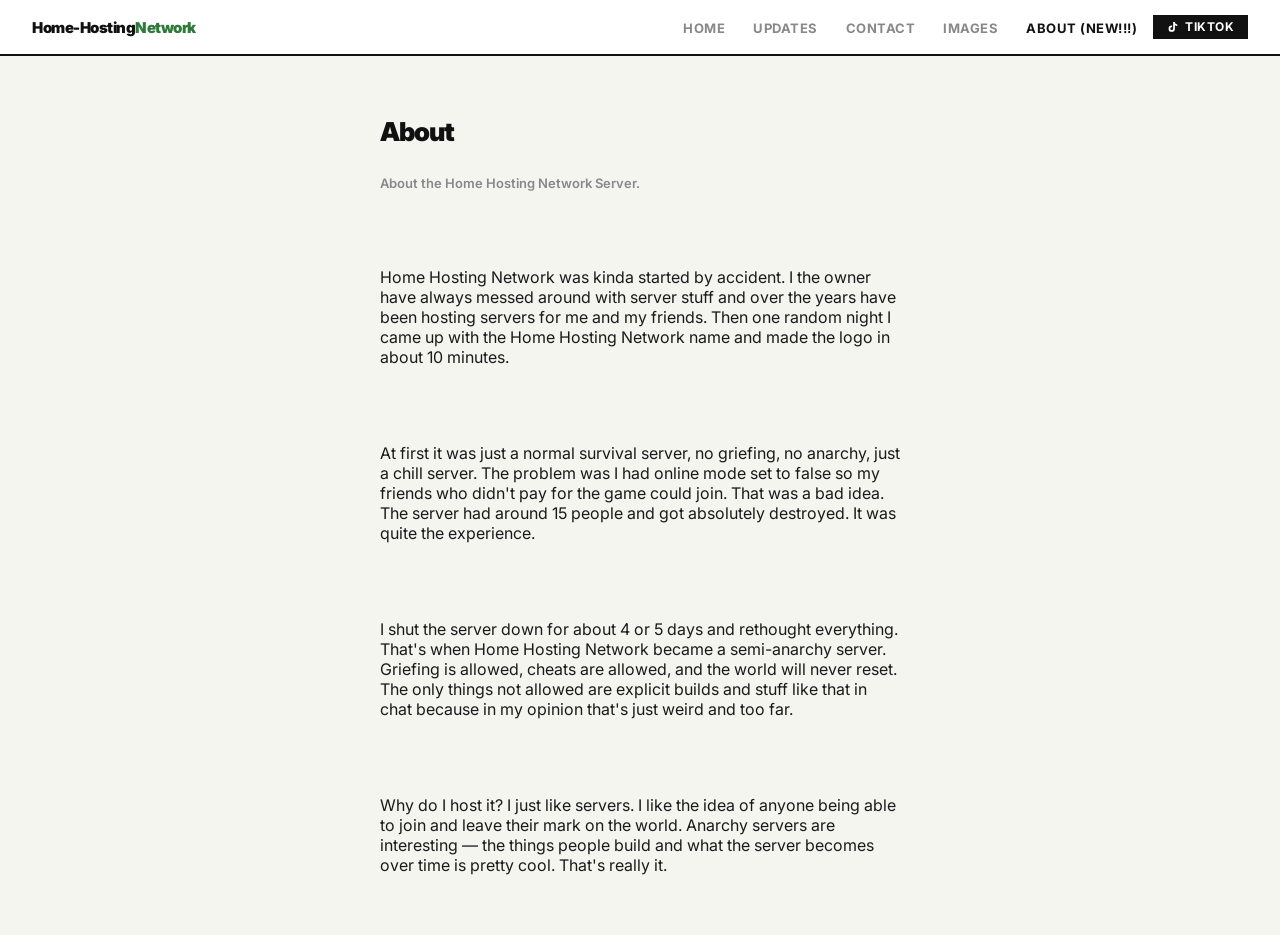
==== about.html @ 1521ee41 "Add files via upload" ====
<!DOCTYPE html>
<html lang="en">
<head>
<meta charset="UTF-8"/>
<meta name="viewport" content="width=device-width, initial-scale=1.0"/>
<title>About — Home-Hosting-Network</title>
<link href="https://fonts.googleapis.com/css2?family=Inter:wght@400;600;700;900&display=swap" rel="stylesheet">
<link rel="stylesheet" href="style.css">
<link rel="icon" type="image/png" href="Home.png">
</head>
<body>
<nav>
<a class="nav-logo" href="index.html">Home-Hosting<span>Network</span></a>
<ul class="nav-links">
<li><a href="index.html">Home</a></li>
<li><a href="updates.html">Updates</a></li>
<li><a href="contact.html">Contact</a></li>
<li><a href="images.html">Images</a></li>
<li><a href="about.html" class="active">About (NEW!!!)</a></li>
<li><a href="https://www.tiktok.com/@homehosting5" target="_blank" class="tiktok-link"><svg width="12" height="12" viewBox="0 0 24 24" fill="currentColor" style="flex-shrink:0"><path d="M19.59 6.69a4.83 4.83 0 0 1-3.77-4.25V2h-3.45v13.67a2.89 2.89 0 0 1-2.88 2.5 2.89 2.89 0 0 1-2.89-2.89 2.89 2.89 0 0 1 2.89-2.89c.28 0 .54.04.79.1V9.01a6.33 6.33 0 0 0-.79-.05 6.34 6.34 0 0 0-6.34 6.34 6.34 6.34 0 0 0 6.34 6.34 6.34 6.34 0 0 0 6.33-6.34V8.69a8.2 8.2 0 0 0 4.79 1.52V6.75a4.85 4.85 0 0 1-1.02-.06z"/></svg> TikTok</a></li>
</ul>
</nav>
<div class="page">
<h2>About</h2>
<p class="muted">About the Home Hosting Network Server.</p>
<br>
<p>Home Hosting Network was kinda started by accident. I the owner have always messed around with server stuff and over the years have been hosting servers for me and my friends. Then one random night I came up with the Home Hosting Network name and made the logo in about 10 minutes.</p>
<br>
<p>At first it was just a normal survival server, no griefing, no anarchy, just a chill server. The problem was I had online mode set to false so my friends who didn't pay for the game could join. That was a bad idea. The server had around 15 people and got absolutely destroyed. It was quite the experience.</p>
<br>
<p>I shut the server down for about 4 or 5 days and rethought everything. That's when Home Hosting Network became a semi-anarchy server. Griefing is allowed, cheats are allowed, and the world will never reset. The only things not allowed are explicit builds and stuff like that in chat because in my opinion that's just weird and too far.</p>
<br>
<p>Why do I host it? I just like servers. I like the idea of anyone being able to join and leave their mark on the world. Anarchy servers are interesting — the things people build and what the server becomes over time is pretty cool. That's really it.</p>
</div>
</body>
</html>
---- style.css ----
* { box-sizing: border-box; margin: 0; padding: 0; }

body {
  background: #f5f5f0;
  color: #1a1a1a;
  font-family: 'Inter', sans-serif;
  min-height: 100vh;
}

nav {
  background: #fff;
  border-bottom: 2px solid #111;
  display: flex;
  align-items: center;
  justify-content: space-between;
  padding: 0 32px;
  height: 56px;
}
.nav-logo {
  font-size: 15px;
  font-weight: 900;
  letter-spacing: -0.5px;
  color: #111;
  text-decoration: none;
}
.nav-logo span { color: #2d7a3a; }
.nav-links {
  display: flex;
  gap: 4px;
  list-style: none;
  align-items: center;
}
.nav-links a {
  text-decoration: none;
  font-size: 13px;
  font-weight: 700;
  color: #888;
  padding: 6px 12px;
  text-transform: uppercase;
  letter-spacing: 0.5px;
  transition: color .15s;
}
.nav-links a:hover, .nav-links a.active { color: #111; }
.nav-links .tiktok-link {
  display: flex;
  align-items: center;
  gap: 6px;
  background: #111;
  color: #fff !important;
  padding: 6px 14px;
  font-size: 12px;
  line-height: 1;
}
.nav-links .tiktok-link:hover { background: #333; }

.page {
  padding: 60px 20px;
  max-width: 560px;
  margin: 0 auto;
  display: flex;
  flex-direction: column;
  gap: 28px;
}

h1 {
  font-size: clamp(28px, 5vw, 52px);
  font-weight: 900;
  letter-spacing: -2px;
  line-height: 1.1;
  color: #111;
}
h1 span { color: #2d7a3a; }

h2 {
  font-size: 26px;
  font-weight: 900;
  letter-spacing: -1px;
  color: #111;
}

.subtitle {
  font-size: 13px;
  font-weight: 700;
  color: #888;
  letter-spacing: 1px;
  text-transform: uppercase;
}

.ip-row {
  display: flex;
  align-items: stretch;
  border: 2px solid #111;
  background: #fff;
}
.ip-text {
  padding: 13px 20px;
  font-size: 16px;
  font-weight: 700;
  color: #111;
  border-right: 2px solid #111;
  flex: 1;
}
button {
  background: #111;
  color: #fff;
  border: none;
  padding: 13px 22px;
  font-family: 'Inter', sans-serif;
  font-size: 13px;
  font-weight: 700;
  cursor: pointer;
  letter-spacing: 1px;
  text-transform: uppercase;
  transition: background .15s;
  white-space: nowrap;
}
button:hover { background: #2d7a3a; }
button.copied { background: #2d7a3a; }

.tags {
  display: flex;
  flex-wrap: wrap;
  gap: 8px;
}
.tag {
  background: #fff;
  border: 2px solid #111;
  padding: 6px 14px;
  font-size: 12px;
  font-weight: 700;
  letter-spacing: 0.5px;
  text-transform: uppercase;
}
.tag.accent { background: #111; color: #fff; }
.tag.green  { background: #2d7a3a; color: #fff; border-color: #2d7a3a; }

hr { border: none; border-top: 2px solid #ddd; }

.info {
  font-size: 14px;
  color: #555;
  line-height: 2.2;
  font-weight: 600;
}
.info strong { color: #111; font-weight: 700; }

.notice {
  background: #fff8e1;
  border: 2px solid #f0a500;
  padding: 16px 20px;
  font-size: 13px;
  font-weight: 600;
  color: #7a5500;
  line-height: 1.7;
}
.notice strong { color: #5a3c00; }

/* UPDATES */
.update-list {
  display: flex;
  flex-direction: column;
  gap: 2px;
}
.update-item {
  background: #fff;
  border: 2px solid #111;
  padding: 18px 20px;
  display: flex;
  gap: 20px;
  align-items: flex-start;
}
.update-date {
  font-size: 11px;
  font-weight: 700;
  color: #888;
  text-transform: uppercase;
  letter-spacing: 1px;
  white-space: nowrap;
  padding-top: 2px;
  min-width: 80px;
}
.update-body { flex: 1; }
.update-title {
  font-size: 14px;
  font-weight: 700;
  color: #111;
  margin-bottom: 5px;
}
.update-desc {
  font-size: 13px;
  color: #666;
  line-height: 1.6;
  font-weight: 600;
}
.update-badge {
  font-size: 10px;
  font-weight: 700;
  padding: 2px 8px;
  text-transform: uppercase;
  letter-spacing: 0.5px;
  border: 1px solid #111;
  color: #111;
  white-space: nowrap;
  margin-top: 8px;
  display: inline-block;
}

/* CONTACT */
.contact-block {
  background: #fff;
  border: 2px solid #111;
  padding: 24px;
  display: flex;
  flex-direction: column;
  gap: 10px;
}
.contact-block .label {
  font-size: 11px;
  font-weight: 700;
  color: #888;
  text-transform: uppercase;
  letter-spacing: 1px;
}
.contact-block .email {
  font-size: 17px;
  font-weight: 700;
  color: #2d7a3a;
  text-decoration: none;
}
.contact-block .email:hover { text-decoration: underline; }
.contact-block p {
  font-size: 13px;
  color: #666;
  font-weight: 600;
  line-height: 1.7;
}

.tiktok-block {
  background: #111;
  border: 2px solid #111;
  padding: 24px;
  display: flex;
  align-items: center;
  gap: 16px;
  text-decoration: none;
  transition: background .15s;
}
.tiktok-block:hover { background: #333; }
.tiktok-block .tt-icon { font-size: 28px; }
.tiktok-block .tt-text .tt-label {
  font-size: 11px;
  font-weight: 700;
  color: #888;
  text-transform: uppercase;
  letter-spacing: 1px;
  margin-bottom: 4px;
}
.tiktok-block .tt-text .tt-handle {
  font-size: 17px;
  font-weight: 700;
  color: #fff;
}

p.muted {
  font-size: 13px;
  color: #888;
  font-weight: 600;
}

.home-logo {
  width: 120px;
  height: 120px;
  object-fit: cover;
  border: 2px solid #111;
}

.server-desc {
  font-size: 14px;
  color: #555;
  font-weight: 600;
  line-height: 1.7;
}

.image-grid {
  display: grid;
  grid-template-columns: repeat(auto-fill, minmax(280px, 1fr));
  gap: 1.5rem;
  margin-top: 1.5rem;
}

.image-card {
  display: flex;
  flex-direction: column;
  gap: 0.4rem;
}

.image-card-title {
  font-weight: 600;
  font-size: 0.95rem;
}

.image-card-date {
  font-size: 0.78rem;
  color: #888;
  margin-bottom: 0.3rem;
}

.image-card img {
  width: 100%;
  border-radius: 6px;
  display: block;
  object-fit: cover;
}
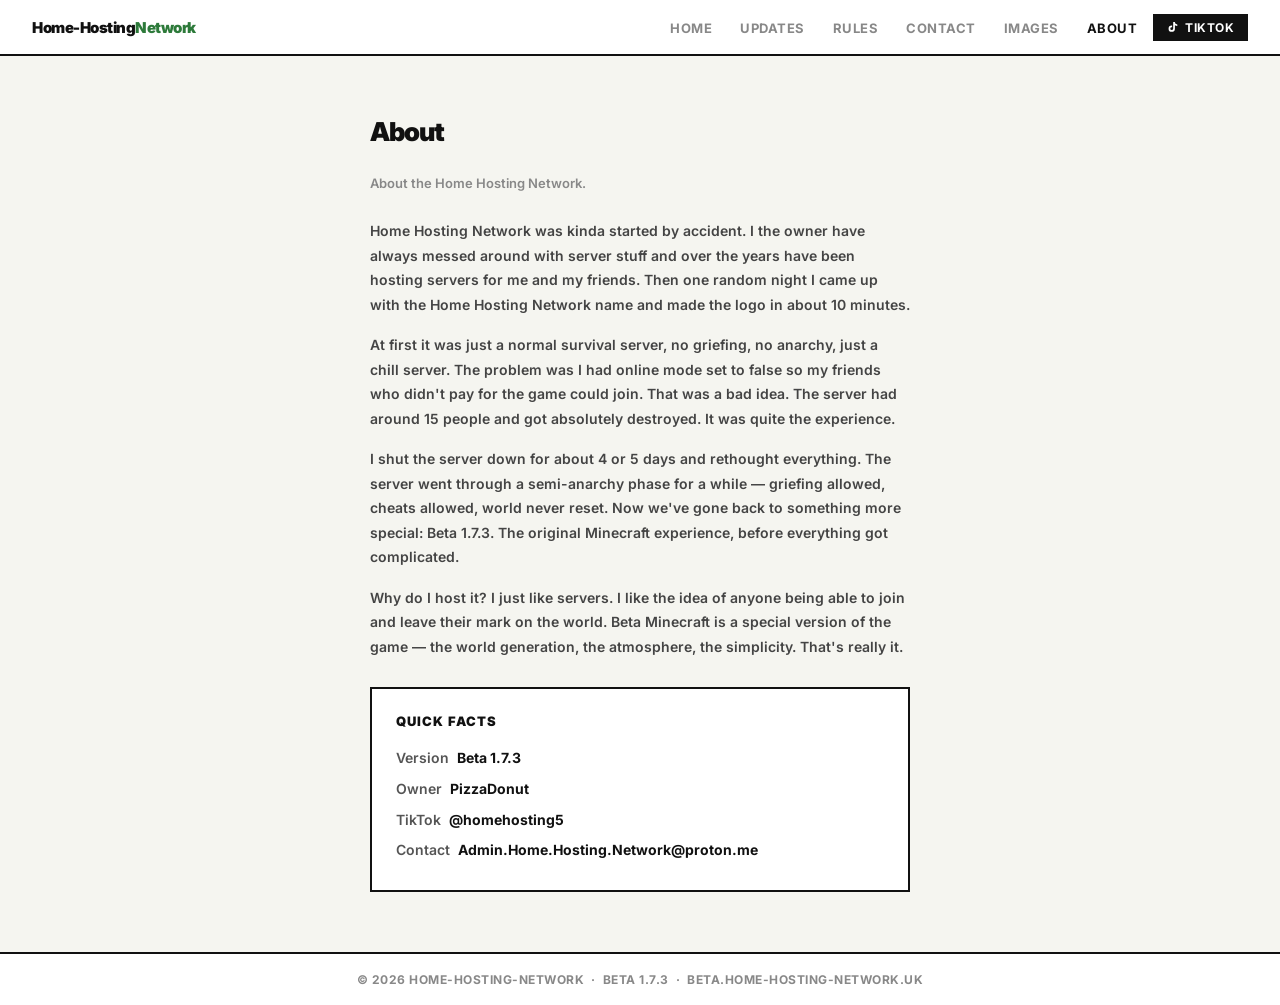
==== commit 1208304e: "Add files via upload" ====
--- a/about.html
+++ b/about.html
@@ -1,36 +1,49 @@
 <!DOCTYPE html>
 <html lang="en">
 <head>
-<meta charset="UTF-8"/>
-<meta name="viewport" content="width=device-width, initial-scale=1.0"/>
-<title>About — Home-Hosting-Network</title>
-<link href="https://fonts.googleapis.com/css2?family=Inter:wght@400;600;700;900&display=swap" rel="stylesheet">
-<link rel="stylesheet" href="style.css">
-<link rel="icon" type="image/png" href="Home.png">
+  <meta charset="UTF-8"/>
+  <meta name="viewport" content="width=device-width, initial-scale=1.0"/>
+  <title>About — Home-Hosting-Network</title>
+  <link href="https://fonts.googleapis.com/css2?family=Inter:wght@400;600;700;900&display=swap" rel="stylesheet">
+  <link rel="stylesheet" href="style.css">
+  <link rel="icon" type="image/png" href="Home.png">
 </head>
 <body>
 <nav>
-<a class="nav-logo" href="index.html">Home-Hosting<span>Network</span></a>
-<ul class="nav-links">
-<li><a href="index.html">Home</a></li>
-<li><a href="updates.html">Updates</a></li>
-<li><a href="contact.html">Contact</a></li>
-<li><a href="images.html">Images</a></li>
-<li><a href="about.html" class="active">About (NEW!!!)</a></li>
-<li><a href="https://www.tiktok.com/@homehosting5" target="_blank" class="tiktok-link"><svg width="12" height="12" viewBox="0 0 24 24" fill="currentColor" style="flex-shrink:0"><path d="M19.59 6.69a4.83 4.83 0 0 1-3.77-4.25V2h-3.45v13.67a2.89 2.89 0 0 1-2.88 2.5 2.89 2.89 0 0 1-2.89-2.89 2.89 2.89 0 0 1 2.89-2.89c.28 0 .54.04.79.1V9.01a6.33 6.33 0 0 0-.79-.05 6.34 6.34 0 0 0-6.34 6.34 6.34 6.34 0 0 0 6.34 6.34 6.34 6.34 0 0 0 6.33-6.34V8.69a8.2 8.2 0 0 0 4.79 1.52V6.75a4.85 4.85 0 0 1-1.02-.06z"/></svg> TikTok</a></li>
-</ul>
+  <a class="nav-logo" href="index.html">Home-Hosting<span>Network</span></a>
+  <ul class="nav-links">
+    <li><a href="index.html">Home</a></li>
+    <li><a href="updates.html">Updates</a></li>
+    <li><a href="rules.html">Rules</a></li>
+    <li><a href="contact.html">Contact</a></li>
+    <li><a href="images.html">Images</a></li>
+    <li><a href="about.html" class="active">About</a></li>
+    <li><a href="https://www.tiktok.com/@homehosting5" target="_blank" class="tiktok-link"><svg width="12" height="12" viewBox="0 0 24 24" fill="currentColor" style="flex-shrink:0"><path d="M19.59 6.69a4.83 4.83 0 0 1-3.77-4.25V2h-3.45v13.67a2.89 2.89 0 0 1-2.88 2.5 2.89 2.89 0 0 1-2.89-2.89 2.89 2.89 0 0 1 2.89-2.89c.28 0 .54.04.79.1V9.01a6.33 6.33 0 0 0-.79-.05 6.34 6.34 0 0 0-6.34 6.34 6.34 6.34 0 0 0 6.34 6.34 6.34 6.34 0 0 0 6.33-6.34V8.69a8.2 8.2 0 0 0 4.79 1.52V6.75a4.85 4.85 0 0 1-1.02-.06z"/></svg> TikTok</a></li>
+  </ul>
 </nav>
+
 <div class="page">
-<h2>About</h2>
-<p class="muted">About the Home Hosting Network Server.</p>
-<br>
-<p>Home Hosting Network was kinda started by accident. I the owner have always messed around with server stuff and over the years have been hosting servers for me and my friends. Then one random night I came up with the Home Hosting Network name and made the logo in about 10 minutes.</p>
-<br>
-<p>At first it was just a normal survival server, no griefing, no anarchy, just a chill server. The problem was I had online mode set to false so my friends who didn't pay for the game could join. That was a bad idea. The server had around 15 people and got absolutely destroyed. It was quite the experience.</p>
-<br>
-<p>I shut the server down for about 4 or 5 days and rethought everything. That's when Home Hosting Network became a semi-anarchy server. Griefing is allowed, cheats are allowed, and the world will never reset. The only things not allowed are explicit builds and stuff like that in chat because in my opinion that's just weird and too far.</p>
-<br>
-<p>Why do I host it? I just like servers. I like the idea of anyone being able to join and leave their mark on the world. Anarchy servers are interesting — the things people build and what the server becomes over time is pretty cool. That's really it.</p>
+  <h2>About</h2>
+  <p class="muted">About the Home Hosting Network.</p>
+
+  <div class="about-block">
+    <p>Home Hosting Network was kinda started by accident. I the owner have always messed around with server stuff and over the years have been hosting servers for me and my friends. Then one random night I came up with the Home Hosting Network name and made the logo in about 10 minutes.</p>
+    <p>At first it was just a normal survival server, no griefing, no anarchy, just a chill server. The problem was I had online mode set to false so my friends who didn't pay for the game could join. That was a bad idea. The server had around 15 people and got absolutely destroyed. It was quite the experience.</p>
+    <p>I shut the server down for about 4 or 5 days and rethought everything. The server went through a semi-anarchy phase for a while — griefing allowed, cheats allowed, world never reset. Now we've gone back to something more special: Beta 1.7.3. The original Minecraft experience, before everything got complicated.</p>
+    <p>Why do I host it? I just like servers. I like the idea of anyone being able to join and leave their mark on the world. Beta Minecraft is a special version of the game — the world generation, the atmosphere, the simplicity. That's really it.</p>
+  </div>
+
+  <div class="fact-block">
+    <div class="fact-title">Quick Facts</div>
+    <div class="info">
+      Version &nbsp;<strong>Beta 1.7.3</strong><br>
+      Owner &nbsp;<strong>PizzaDonut</strong><br>
+      TikTok &nbsp;<strong>@homehosting5</strong><br>
+      Contact &nbsp;<strong>Admin.Home.Hosting.Network@proton.me</strong>
+    </div>
+  </div>
 </div>
+
+<footer>&copy; 2026 Home-Hosting-Network &nbsp;&middot;&nbsp; Beta 1.7.3 &nbsp;&middot;&nbsp; beta.home-hosting-network.uk</footer>
 </body>
-</html>+</html>
--- a/style.css
+++ b/style.css
@@ -7,6 +7,7 @@
   min-height: 100vh;
 }
 
+/* NAV */
 nav {
   background: #fff;
   border-bottom: 2px solid #111;
@@ -15,6 +16,8 @@
   justify-content: space-between;
   padding: 0 32px;
   height: 56px;
+  flex-wrap: wrap;
+  gap: 8px;
 }
 .nav-logo {
   font-size: 15px;
@@ -29,6 +32,7 @@
   gap: 4px;
   list-style: none;
   align-items: center;
+  flex-wrap: wrap;
 }
 .nav-links a {
   text-decoration: none;
@@ -49,19 +53,20 @@
   color: #fff !important;
   padding: 6px 14px;
   font-size: 12px;
-  line-height: 1;
-}
-.nav-links .tiktok-link:hover { background: #333; }
-
+}
+.nav-links .tiktok-link:hover { background: #2d7a3a; }
+
+/* PAGE */
 .page {
   padding: 60px 20px;
-  max-width: 560px;
+  max-width: 580px;
   margin: 0 auto;
   display: flex;
   flex-direction: column;
   gap: 28px;
 }
 
+/* HEADINGS */
 h1 {
   font-size: clamp(28px, 5vw, 52px);
   font-weight: 900;
@@ -86,6 +91,26 @@
   text-transform: uppercase;
 }
 
+/* SERVER DESC */
+.server-desc {
+  font-size: 14px;
+  color: #555;
+  font-weight: 600;
+  line-height: 1.75;
+}
+
+/* NOTICE */
+.notice {
+  background: #f0faf2;
+  border: 2px solid #2d7a3a;
+  padding: 16px 20px;
+  font-size: 13px;
+  font-weight: 600;
+  color: #1a4d26;
+  line-height: 1.7;
+}
+
+/* IP ROW */
 .ip-row {
   display: flex;
   align-items: stretch;
@@ -117,11 +142,8 @@
 button:hover { background: #2d7a3a; }
 button.copied { background: #2d7a3a; }
 
-.tags {
-  display: flex;
-  flex-wrap: wrap;
-  gap: 8px;
-}
+/* TAGS */
+.tags { display: flex; flex-wrap: wrap; gap: 8px; }
 .tag {
   background: #fff;
   border: 2px solid #111;
@@ -136,6 +158,7 @@
 
 hr { border: none; border-top: 2px solid #ddd; }
 
+/* INFO */
 .info {
   font-size: 14px;
   color: #555;
@@ -144,23 +167,37 @@
 }
 .info strong { color: #111; font-weight: 700; }
 
-.notice {
-  background: #fff8e1;
-  border: 2px solid #f0a500;
-  padding: 16px 20px;
-  font-size: 13px;
-  font-weight: 600;
-  color: #7a5500;
-  line-height: 1.7;
-}
-.notice strong { color: #5a3c00; }
-
-/* UPDATES */
-.update-list {
+/* RULES */
+.rules-list {
   display: flex;
   flex-direction: column;
   gap: 2px;
 }
+.rule-item {
+  background: #fff;
+  border: 2px solid #111;
+  padding: 16px 20px;
+  display: flex;
+  gap: 18px;
+  align-items: flex-start;
+}
+.rule-num {
+  font-size: 12px;
+  font-weight: 900;
+  color: #bbb;
+  min-width: 24px;
+  padding-top: 1px;
+  letter-spacing: 0.5px;
+}
+.rule-text {
+  font-size: 14px;
+  font-weight: 600;
+  color: #222;
+  line-height: 1.6;
+}
+
+/* UPDATES */
+.update-list { display: flex; flex-direction: column; gap: 2px; }
 .update-item {
   background: #fff;
   border: 2px solid #111;
@@ -189,9 +226,11 @@
 .update-desc {
   font-size: 13px;
   color: #666;
-  line-height: 1.6;
-  font-weight: 600;
-}
+  line-height: 1.65;
+  font-weight: 600;
+}
+.update-desc a { color: #2d7a3a; text-decoration: none; font-weight: 700; }
+.update-desc a:hover { text-decoration: underline; }
 .update-badge {
   font-size: 10px;
   font-weight: 700;
@@ -203,6 +242,7 @@
   white-space: nowrap;
   margin-top: 8px;
   display: inline-block;
+  margin-right: 4px;
 }
 
 /* CONTACT */
@@ -214,20 +254,21 @@
   flex-direction: column;
   gap: 10px;
 }
-.contact-block .label {
+.label {
   font-size: 11px;
   font-weight: 700;
   color: #888;
   text-transform: uppercase;
   letter-spacing: 1px;
 }
-.contact-block .email {
+.email {
   font-size: 17px;
   font-weight: 700;
   color: #2d7a3a;
   text-decoration: none;
-}
-.contact-block .email:hover { text-decoration: underline; }
+  word-break: break-all;
+}
+.email:hover { text-decoration: underline; }
 .contact-block p {
   font-size: 13px;
   color: #666;
@@ -235,6 +276,7 @@
   line-height: 1.7;
 }
 
+/* TIKTOK BLOCK */
 .tiktok-block {
   background: #111;
   border: 2px solid #111;
@@ -245,9 +287,8 @@
   text-decoration: none;
   transition: background .15s;
 }
-.tiktok-block:hover { background: #333; }
-.tiktok-block .tt-icon { font-size: 28px; }
-.tiktok-block .tt-text .tt-label {
+.tiktok-block:hover { background: #2d7a3a; border-color: #2d7a3a; }
+.tt-label {
   font-size: 11px;
   font-weight: 700;
   color: #888;
@@ -255,59 +296,75 @@
   letter-spacing: 1px;
   margin-bottom: 4px;
 }
-.tiktok-block .tt-text .tt-handle {
+.tt-handle {
   font-size: 17px;
   font-weight: 700;
   color: #fff;
 }
 
-p.muted {
-  font-size: 13px;
-  color: #888;
-  font-weight: 600;
-}
-
-.home-logo {
-  width: 120px;
-  height: 120px;
-  object-fit: cover;
-  border: 2px solid #111;
-}
-
-.server-desc {
-  font-size: 14px;
-  color: #555;
-  font-weight: 600;
-  line-height: 1.7;
-}
-
+/* ABOUT */
+.about-block {
+  font-size: 14px;
+  color: #444;
+  font-weight: 600;
+  line-height: 1.75;
+  display: flex;
+  flex-direction: column;
+  gap: 16px;
+}
+.about-block p { /* nothing extra needed */ }
+
+/* QUICK FACTS */
+.fact-block {
+  background: #fff;
+  border: 2px solid #111;
+  padding: 24px;
+}
+.fact-block .fact-title {
+  font-size: 13px;
+  font-weight: 900;
+  text-transform: uppercase;
+  letter-spacing: 1px;
+  color: #111;
+  margin-bottom: 14px;
+}
+
+/* IMAGES */
 .image-grid {
   display: grid;
-  grid-template-columns: repeat(auto-fill, minmax(280px, 1fr));
-  gap: 1.5rem;
-  margin-top: 1.5rem;
-}
-
-.image-card {
-  display: flex;
-  flex-direction: column;
-  gap: 0.4rem;
-}
-
-.image-card-title {
-  font-weight: 600;
-  font-size: 0.95rem;
-}
-
-.image-card-date {
-  font-size: 0.78rem;
-  color: #888;
-  margin-bottom: 0.3rem;
-}
-
-.image-card img {
-  width: 100%;
-  border-radius: 6px;
-  display: block;
-  object-fit: cover;
-}+  grid-template-columns: repeat(auto-fill, minmax(260px, 1fr));
+  gap: 16px;
+}
+.image-card { display: flex; flex-direction: column; gap: 6px; }
+.image-card-title { font-size: 14px; font-weight: 700; color: #111; }
+.image-card-date { font-size: 11px; font-weight: 700; color: #888; text-transform: uppercase; letter-spacing: 0.5px; }
+.image-card img { width: 100%; display: block; object-fit: cover; border: 2px solid #111; }
+
+p.muted {
+  font-size: 13px;
+  color: #888;
+  font-weight: 600;
+}
+
+/* FOOTER */
+footer {
+  border-top: 2px solid #111;
+  padding: 18px 32px;
+  text-align: center;
+  font-size: 12px;
+  font-weight: 700;
+  color: #888;
+  background: #fff;
+  text-transform: uppercase;
+  letter-spacing: 0.5px;
+}
+
+/* RESPONSIVE */
+@media (max-width: 600px) {
+  nav { height: auto; padding: 12px 18px; }
+  .nav-links a { font-size: 11px; padding: 5px 8px; }
+  .update-item { flex-direction: column; gap: 8px; }
+  .update-date { min-width: unset; }
+  h1 { letter-spacing: -1px; }
+  .page { padding: 40px 16px 60px; }
+}
